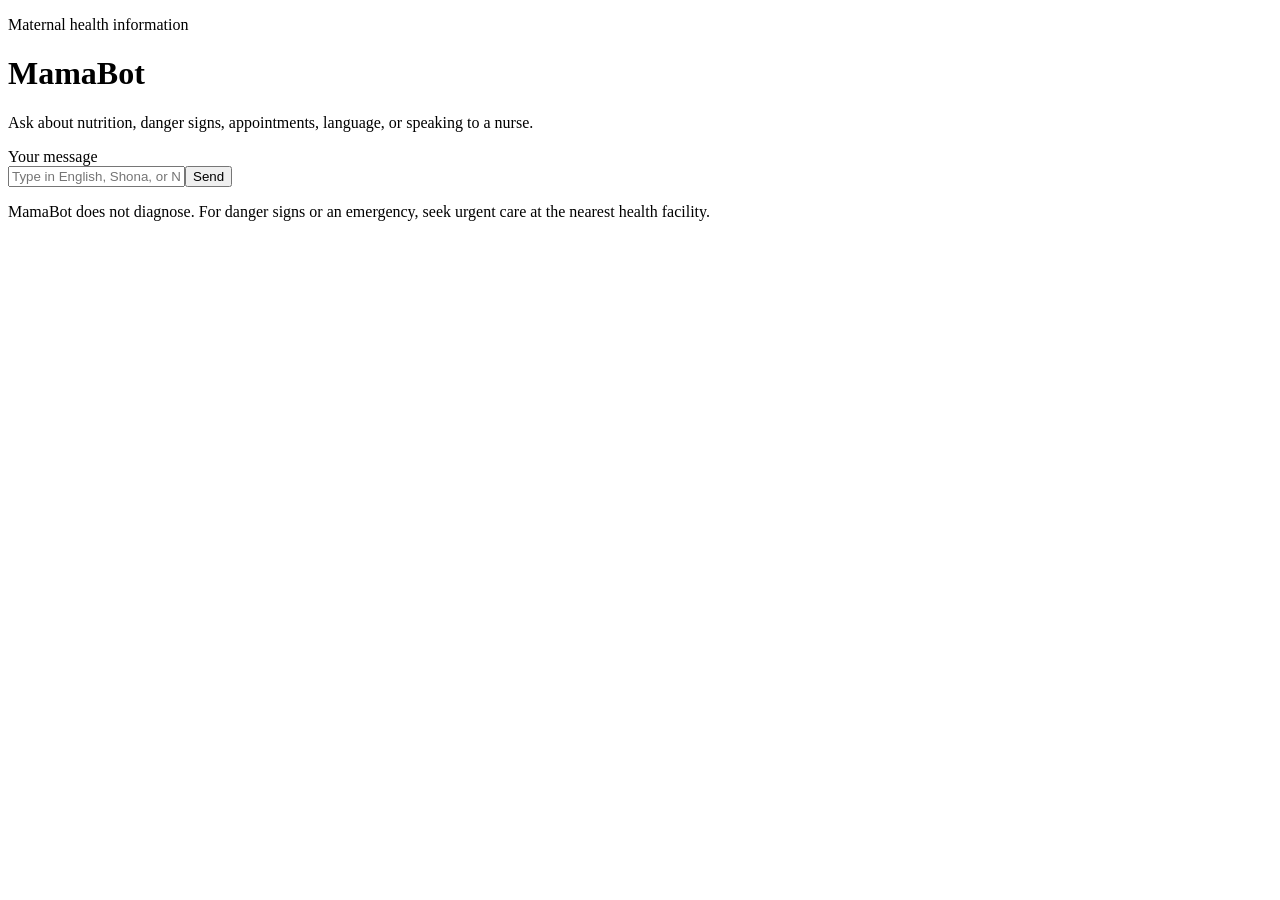
==== frontend/index.html @ 1b295b5f "Implement MamaBot maternal health chatbot" ====
<!doctype html>
<html lang="en"><head><meta charset="utf-8"><meta name="viewport" content="width=device-width,initial-scale=1"><title>MamaBot local chat</title><link rel="stylesheet" href="/static/css/style.css"></head><body><main class="shell"><header><p class="eyebrow">Maternal health information</p><h1>MamaBot</h1><p>Ask about nutrition, danger signs, appointments, language, or speaking to a nurse.</p></header><section id="messages" aria-live="polite"></section><form id="chat-form"><label for="message">Your message</label><div class="composer"><input id="message" maxlength="1000" autocomplete="off" required placeholder="Type in English, Shona, or Ndebele"><button>Send</button></div></form><p class="notice">MamaBot does not diagnose. For danger signs or an emergency, seek urgent care at the nearest health facility.</p></main><script src="/static/js/chat.js"></script></body></html>
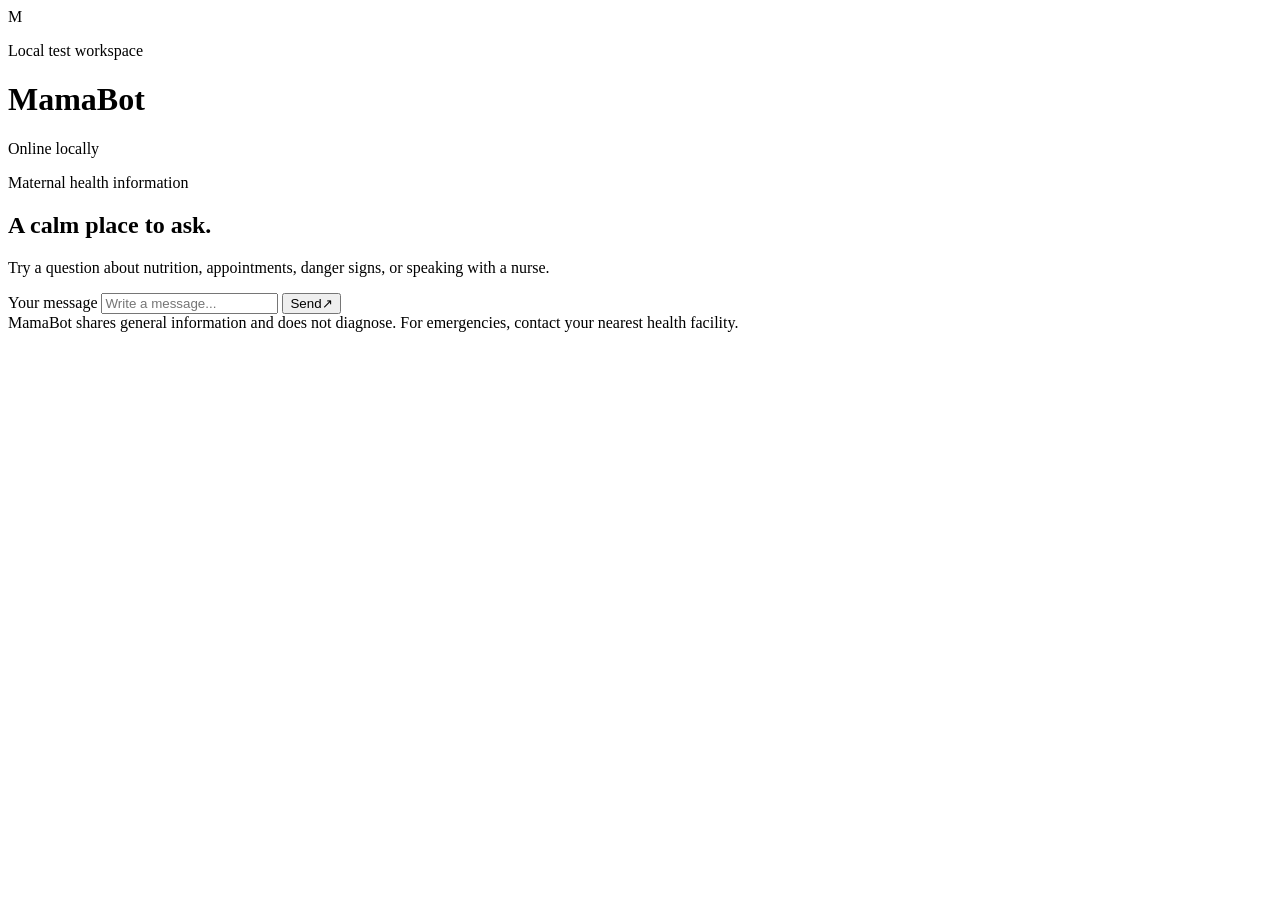
==== commit af27b7f6: "Refactor MamaBot frontend and backend for improved user experience and language detection - Updated " ====
--- a/frontend/index.html
+++ b/frontend/index.html
@@ -1,2 +1,62 @@
 <!doctype html>
-<html lang="en"><head><meta charset="utf-8"><meta name="viewport" content="width=device-width,initial-scale=1"><title>MamaBot local chat</title><link rel="stylesheet" href="/static/css/style.css"></head><body><main class="shell"><header><p class="eyebrow">Maternal health information</p><h1>MamaBot</h1><p>Ask about nutrition, danger signs, appointments, language, or speaking to a nurse.</p></header><section id="messages" aria-live="polite"></section><form id="chat-form"><label for="message">Your message</label><div class="composer"><input id="message" maxlength="1000" autocomplete="off" required placeholder="Type in English, Shona, or Ndebele"><button>Send</button></div></form><p class="notice">MamaBot does not diagnose. For danger signs or an emergency, seek urgent care at the nearest health facility.</p></main><script src="/static/js/chat.js"></script></body></html>
+<html lang="en">
+  <head>
+    <meta charset="utf-8" />
+    <meta name="viewport" content="width=device-width, initial-scale=1" />
+    <meta name="theme-color" content="#f4eee6" />
+    <title>MamaBot | Local test chat</title>
+    <link rel="stylesheet" href="/static/css/style.css" />
+  </head>
+  <body>
+    <main class="app-shell">
+      <header class="app-header">
+        <div class="brand-mark" aria-hidden="true">M</div>
+        <div>
+          <p class="eyebrow">Local test workspace</p>
+          <h1>MamaBot</h1>
+        </div>
+        <span class="status"
+          ><span class="status-dot"></span>Online locally</span
+        >
+      </header>
+
+      <section class="chat-panel" aria-label="MamaBot conversation">
+        <div class="chat-intro">
+          <p class="intro-kicker">Maternal health information</p>
+          <h2>A calm place to ask.</h2>
+          <p>
+            Try a question about nutrition, appointments, danger signs, or
+            speaking with a nurse.
+          </p>
+        </div>
+        <div
+          id="messages"
+          class="messages"
+          aria-live="polite"
+          aria-label="Conversation history"
+        ></div>
+        <p id="error-message" class="error-message" role="alert" hidden></p>
+        <form id="chat-form" class="composer">
+          <label class="sr-only" for="message">Your message</label>
+          <input
+            id="message"
+            name="message"
+            maxlength="1000"
+            autocomplete="off"
+            required
+            placeholder="Write a message..."
+          />
+          <button id="send-button" type="submit">
+            <span>Send</span><span aria-hidden="true">&#8599;</span>
+          </button>
+        </form>
+      </section>
+
+      <footer class="app-footer">
+        <span>MamaBot shares general information and does not diagnose.</span>
+        <span>For emergencies, contact your nearest health facility.</span>
+      </footer>
+    </main>
+    <script src="/static/js/chat.js"></script>
+  </body>
+</html>
